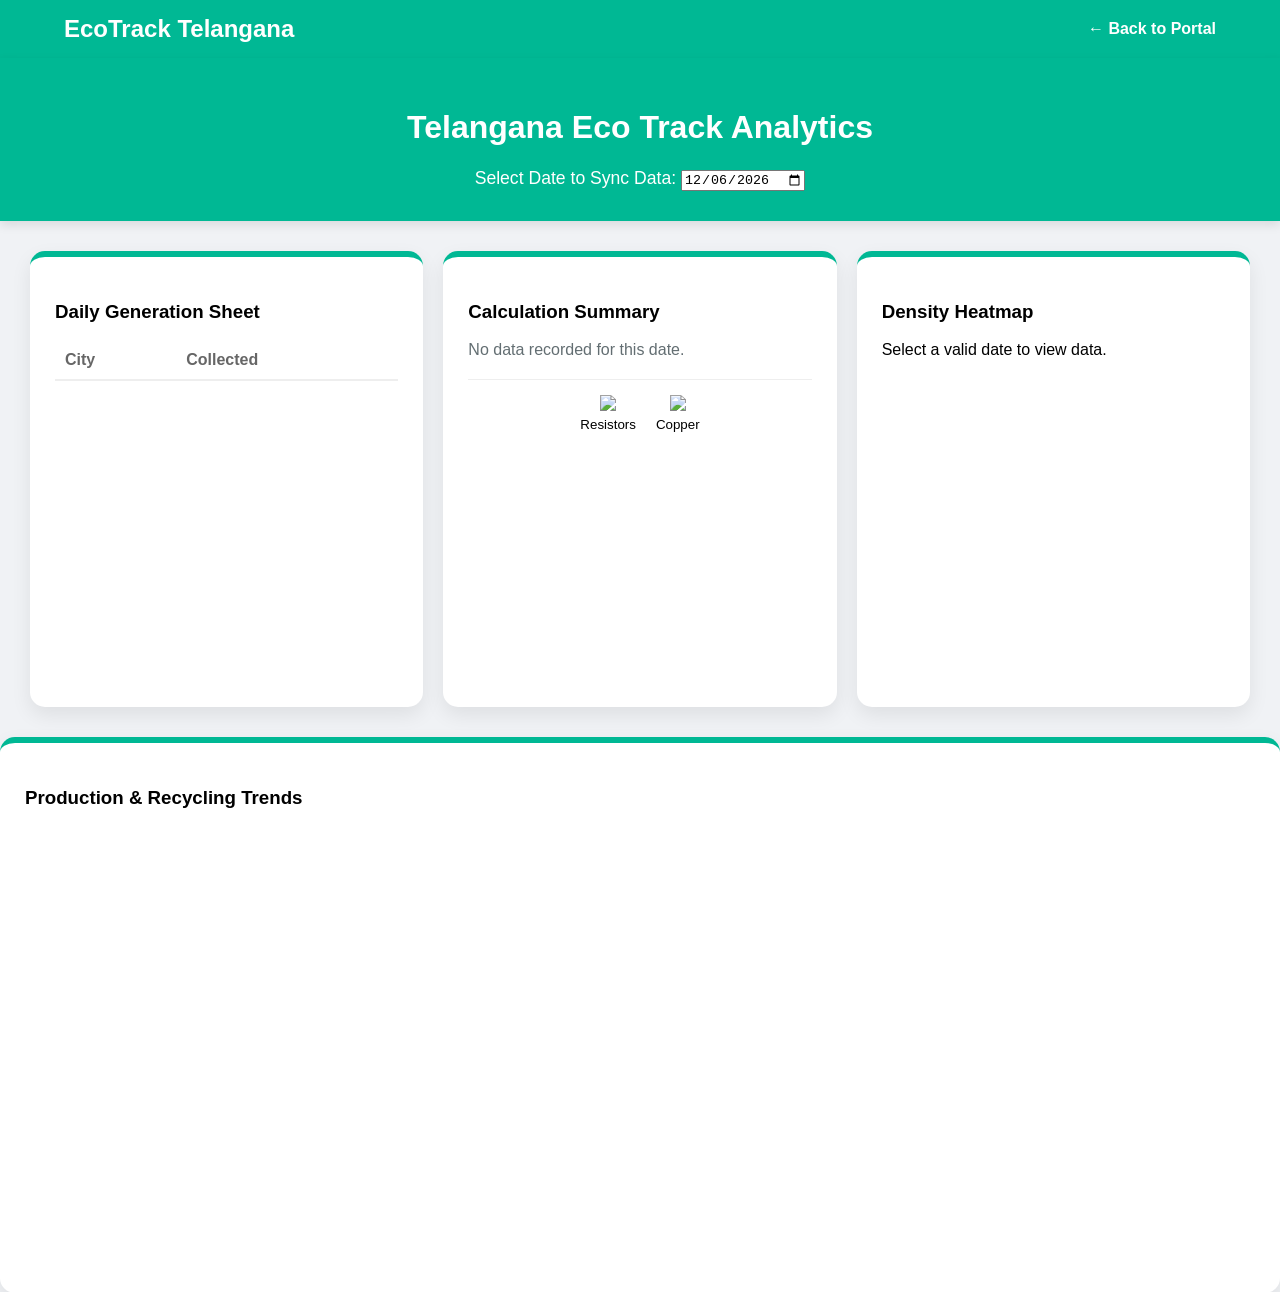
==== dashboard.html @ d570554d "Add files via upload" ====
<!DOCTYPE html>
<html lang="en">
<head>
    <meta charset="UTF-8">
    <title>EcoTrack Analytics | Telangana</title>
    <link rel="stylesheet" href="style.css">
    <style>
        body { background: #f0f2f5; font-family: 'Segoe UI', sans-serif; margin: 0; }
        .date-picker { background: #00b894; color: white; padding: 30px; text-align: center; box-shadow: 0 4px 10px rgba(0,0,0,0.1); }
        .dashboard-wrapper { display: grid; grid-template-columns: 1fr 1fr 1fr; gap: 20px; padding: 30px; }
        .panel { background: white; border-radius: 15px; padding: 25px; box-shadow: 0 8px 20px rgba(0,0,0,0.08); border-top: 6px solid #00b894; min-height: 400px; }
        
        /* Table Styling */
        table { width: 100%; border-collapse: collapse; margin-top: 10px; }
        th { text-align: left; border-bottom: 2px solid #eee; padding: 10px; color: #666; }
        td { padding: 12px 10px; border-bottom: 1px solid #f9f9f9; }

        /* Map & Bubbles */
        .city-bubble { 
            display: inline-block; padding: 10px 15px; margin: 5px; 
            border-radius: 8px; color: white; font-weight: bold; 
            text-align: center; min-width: 100px; font-size: 0.85rem;
            box-shadow: 0 4px 6px rgba(0,0,0,0.1);
        }
        nav {
            background: #00b894;
            padding: 15px 5%;
            display: flex;
            justify-content: space-between;
            align-items: center;
            color: white;
            box-shadow: 0 4px 12px rgba(0,0,0,0.1);
        }
        nav a {
            color: white;
            text-decoration: none;
            font-weight: bold;
        }

        /* Stats Styling */
        .stat-item { background: #f8f9fa; padding: 15px; border-radius: 10px; margin-bottom: 15px; border-left: 5px solid #0984e3; }
        .stat-item h4 { margin: 0; color: #2d3436; font-size: 0.9rem; }
        .stat-item p { margin: 5px 0 0; font-size: 1.4rem; font-weight: bold; color: #0984e3; }
        
        .efficiency-high { color: #00b894 !important; }
        .images-container { display: flex; gap: 20px; justify-content: center; margin-top: 20px; padding-top: 15px; border-top: 1px solid #eee; }
    </style>
   
</head>
<body>
    <nav>
        <div class="logo" style="font-size: 24px; font-weight: bold;">EcoTrack Telangana</div>
        <a href="index.html">← Back to Portal</a>
    </nav>
    <div class="date-picker">
        <h1>Telangana Eco Track Analytics</h1>
        <label style="font-size: 1.1rem;">Select Date to Sync Data: </label>
        <input type="date" id="view-date" onchange="loadAnalytics()">
    </div>

    <div class="dashboard-wrapper">
        <div class="panel">
            <h3>Daily Generation Sheet</h3>
            <table>
                <thead>
                    <tr><th>City</th><th>Collected</th></tr>
                </thead>
                <tbody id="table-body">
                    </tbody>
            </table>
        </div>

        <div class="panel">
            <h3>Calculation Summary</h3>
            <div id="calc-summary">
                <p style="color: #636e72;">Please select a date to view efficiency.</p>
            </div>
            <div class="images-container">
                <div style="text-align:center"><img src="https://cdn-icons-png.flaticon.com/512/2614/2614343.png" width="50"><br><small>Resistors</small></div>
                <div style="text-align:center"><img src="https://cdn-icons-png.flaticon.com/512/2906/2906155.png" width="50"><br><small>Copper</small></div>
            </div>
        </div>

        <div class="panel">
            <h3>Density Heatmap</h3>
            <div id="map-area">
                <p style="color: #636e72;">Visualizing waste density per city...</p>
            </div>
        </div>
    </div>

    <script src="script.js"></script>
    <script>
        // Set the default date to today and load the analytics data immediately
        document.getElementById('view-date').valueAsDate = new Date();
        loadAnalytics();
    </script>
     <script src="https://cdn.jsdelivr.net/npm/chart.js"></script>

    <div class="panel" style="grid-column: span 3; min-height: 500px;">
    <h3>Production & Recycling Trends</h3>
    <canvas id="analyticsChart"></canvas>
    </div>
</body>
</html>
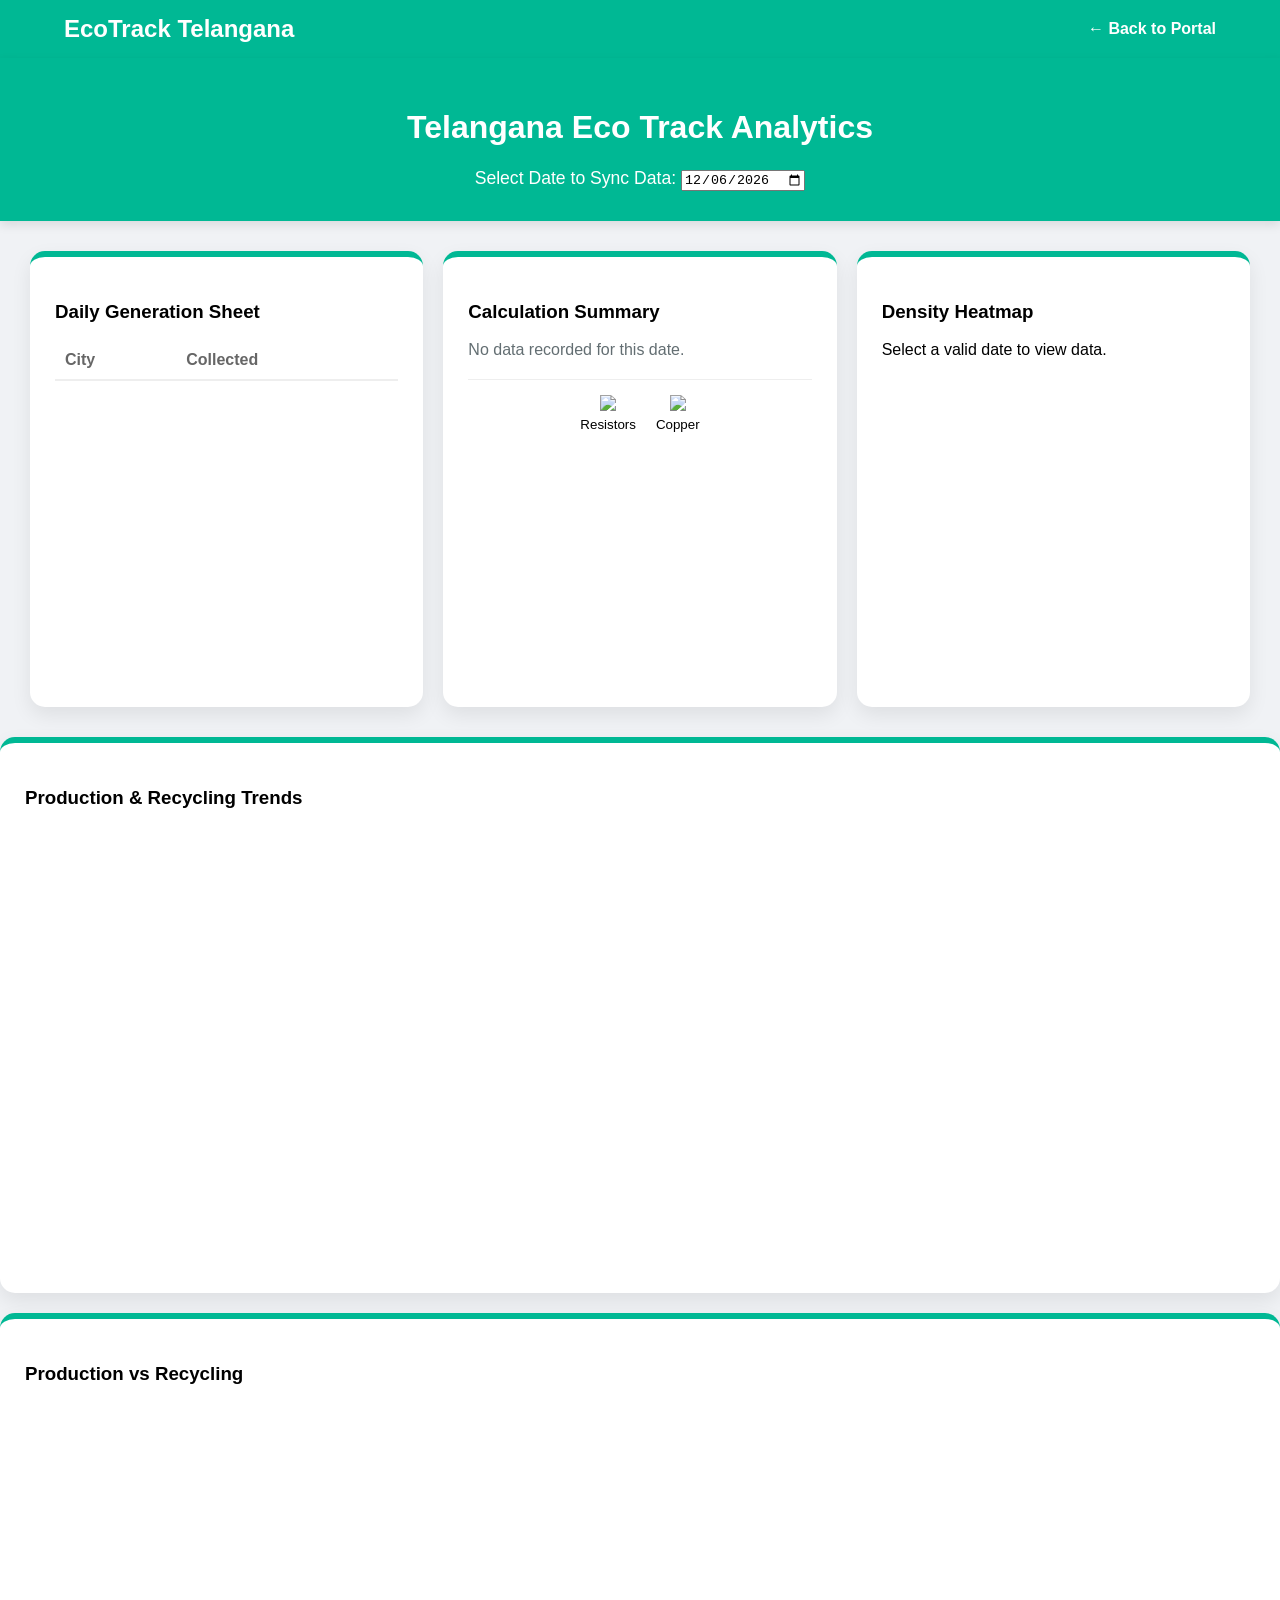
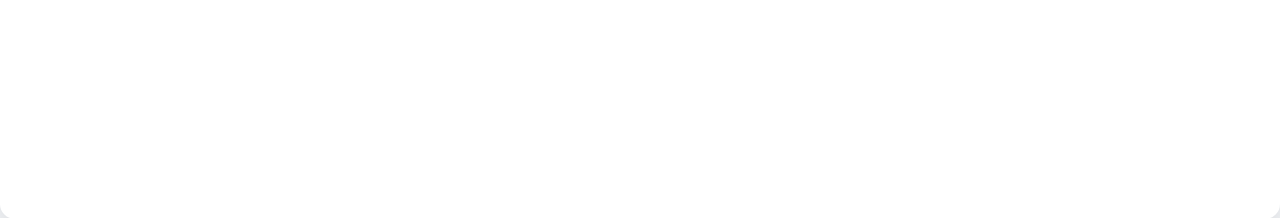
==== commit e70790f9: "Add files via upload" ====
--- a/dashboard.html
+++ b/dashboard.html
@@ -9,7 +9,7 @@
         .date-picker { background: #00b894; color: white; padding: 30px; text-align: center; box-shadow: 0 4px 10px rgba(0,0,0,0.1); }
         .dashboard-wrapper { display: grid; grid-template-columns: 1fr 1fr 1fr; gap: 20px; padding: 30px; }
         .panel { background: white; border-radius: 15px; padding: 25px; box-shadow: 0 8px 20px rgba(0,0,0,0.08); border-top: 6px solid #00b894; min-height: 400px; }
-        
+
         /* Table Styling */
         table { width: 100%; border-collapse: collapse; margin-top: 10px; }
         th { text-align: left; border-bottom: 2px solid #eee; padding: 10px; color: #666; }
@@ -41,11 +41,11 @@
         .stat-item { background: #f8f9fa; padding: 15px; border-radius: 10px; margin-bottom: 15px; border-left: 5px solid #0984e3; }
         .stat-item h4 { margin: 0; color: #2d3436; font-size: 0.9rem; }
         .stat-item p { margin: 5px 0 0; font-size: 1.4rem; font-weight: bold; color: #0984e3; }
-        
+
         .efficiency-high { color: #00b894 !important; }
         .images-container { display: flex; gap: 20px; justify-content: center; margin-top: 20px; padding-top: 15px; border-top: 1px solid #eee; }
     </style>
-   
+
 </head>
 <body>
     <nav>
@@ -101,5 +101,11 @@
     <h3>Production & Recycling Trends</h3>
     <canvas id="analyticsChart"></canvas>
     </div>
+    <div class="panel" style="grid-column: span 3; min-height: 450px; margin-top: 20px;">
+    <h3>Production vs Recycling</h3>
+    <div style="height: 350px;">
+        <canvas id="coordGraph"></canvas>
+    </div>
+</div>
 </body>
 </html>
